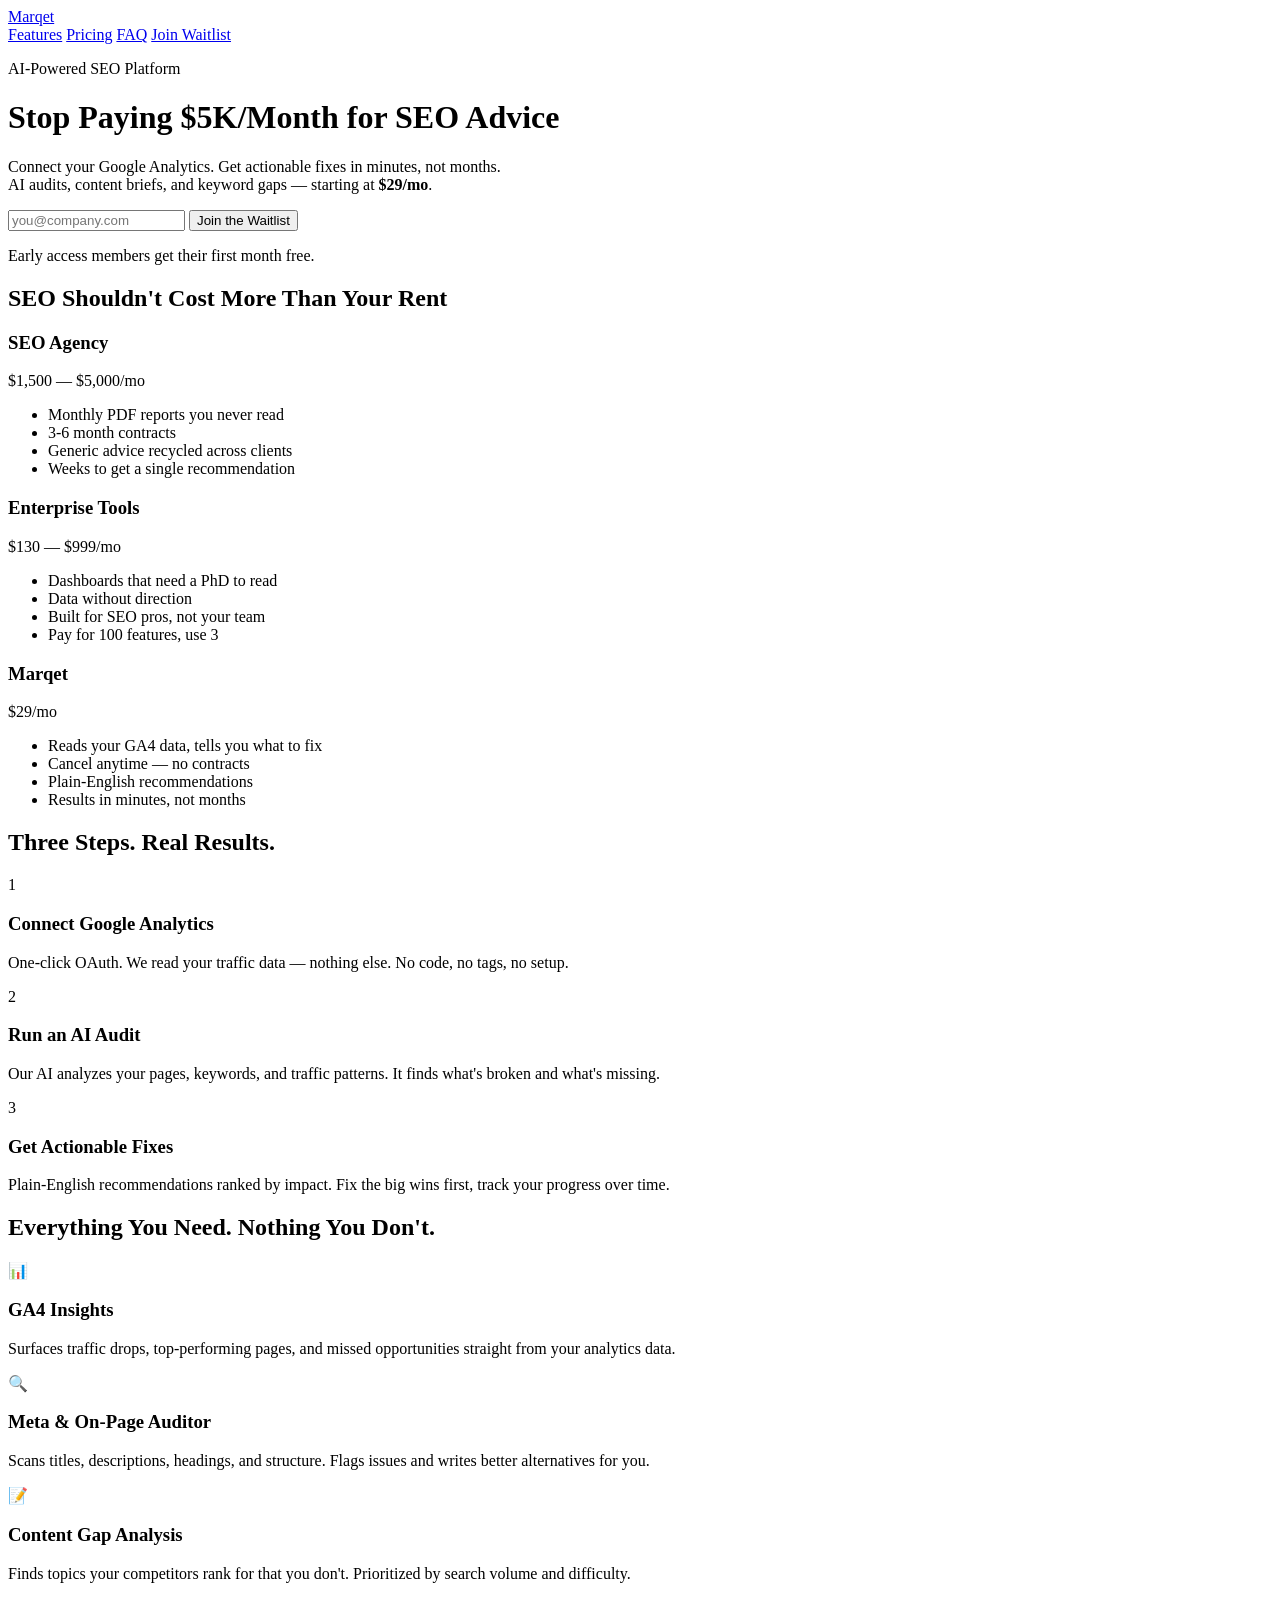
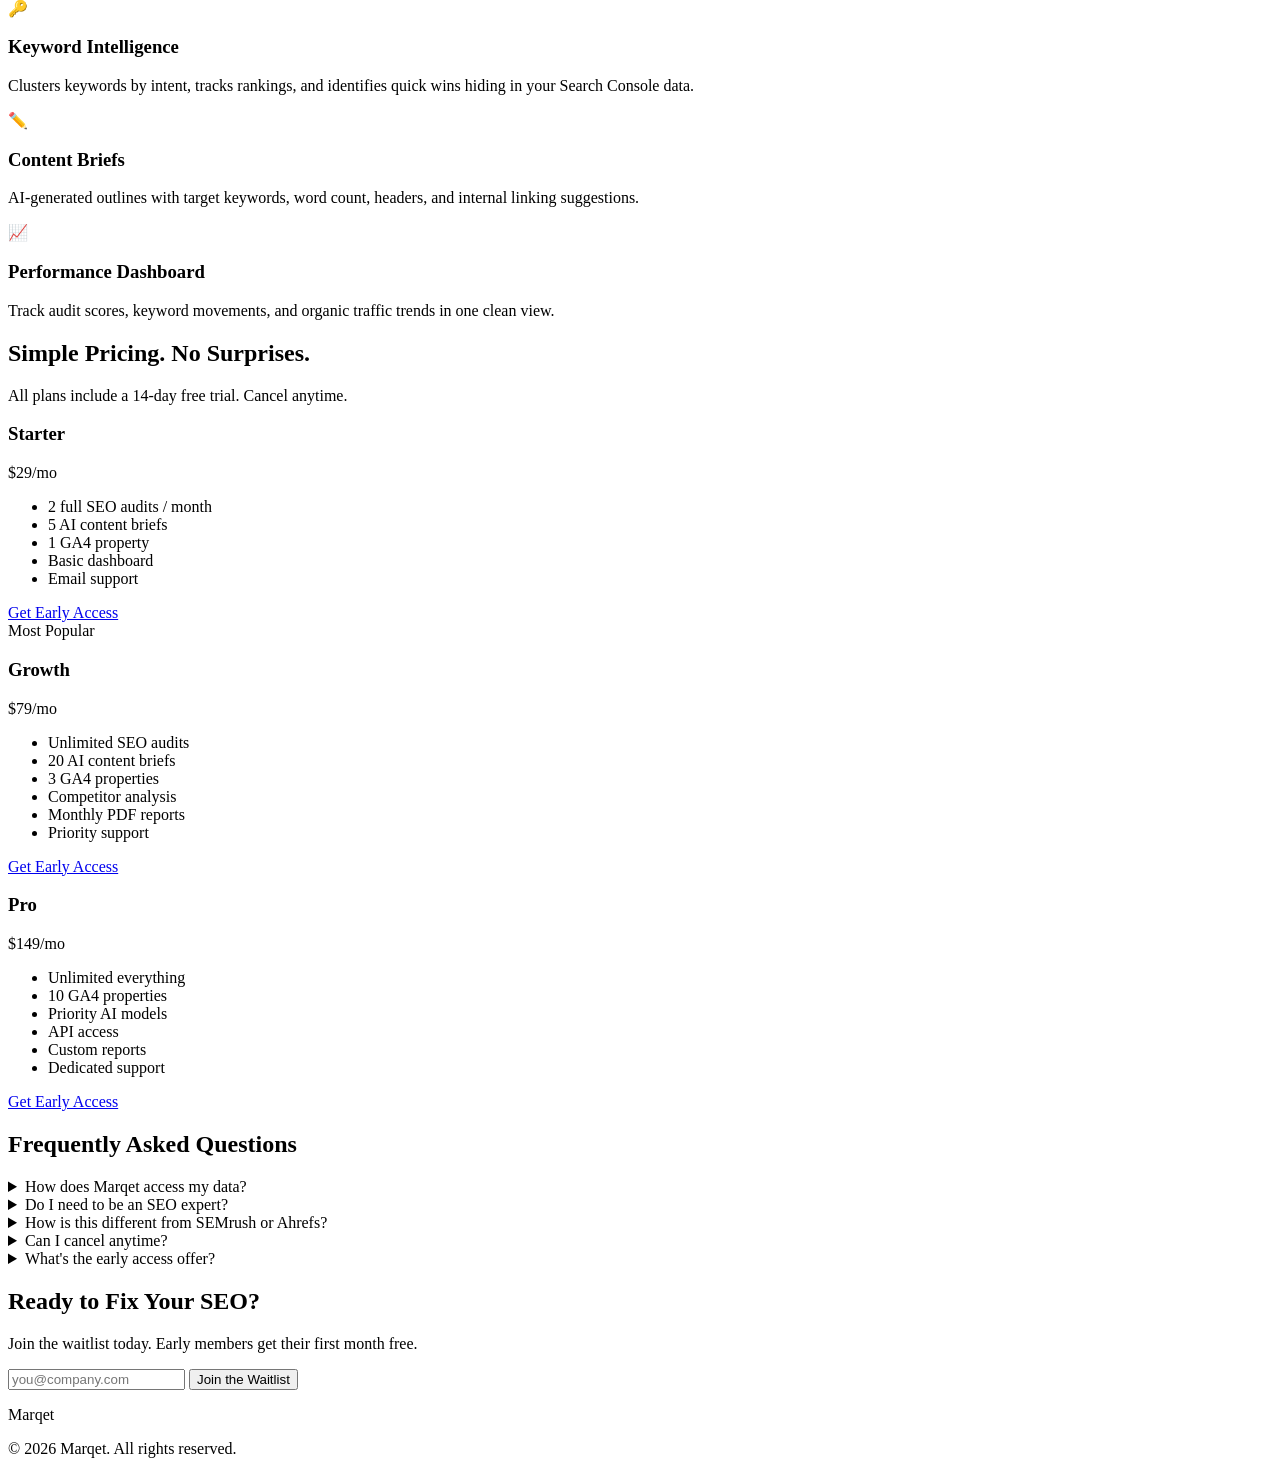
==== seo_saas/static/index.html @ 35b5e9f9 "Phase 1: Marqet landing page with waitlist API" ====
<!DOCTYPE html>
<html lang="en">
<head>
    <meta charset="UTF-8">
    <meta name="viewport" content="width=device-width, initial-scale=1.0">
    <title>Marqet — AI-Powered SEO for Teams That Can't Afford to Guess</title>
    <meta name="description" content="Connect your Google Analytics, get actionable SEO fixes in minutes. AI-powered audits, content briefs, and keyword gaps — starting at $29/mo.">
    <meta property="og:title" content="Marqet — AI-Powered SEO That Actually Fits Your Budget">
    <meta property="og:description" content="Stop paying $5K/month for SEO advice. Marqet connects your GA4 data with AI to deliver audits, content briefs, and keyword strategies starting at $29/mo.">
    <meta property="og:type" content="website">
    <meta property="og:image" content="/static/og.png">
    <meta name="twitter:card" content="summary_large_image">
    <link rel="icon" href="data:image/svg+xml,<svg xmlns='http://www.w3.org/2000/svg' viewBox='0 0 100 100'><text y='.9em' font-size='90'>M</text></svg>">
    <link rel="stylesheet" href="/static/css/landing.css">
    <script type="application/ld+json">
    {
        "@context": "https://schema.org",
        "@type": "SoftwareApplication",
        "name": "Marqet",
        "applicationCategory": "BusinessApplication",
        "operatingSystem": "Web",
        "description": "AI-powered SEO audits, content briefs, and keyword analysis connected to your Google Analytics data.",
        "offers": [
            {"@type": "Offer", "price": "29.00", "priceCurrency": "USD", "name": "Starter"},
            {"@type": "Offer", "price": "79.00", "priceCurrency": "USD", "name": "Growth"},
            {"@type": "Offer", "price": "149.00", "priceCurrency": "USD", "name": "Pro"}
        ]
    }
    </script>
</head>
<body>
    <!-- NAV -->
    <nav class="nav">
        <div class="container nav-inner">
            <a href="/" class="logo">Marqet</a>
            <div class="nav-links">
                <a href="#features">Features</a>
                <a href="#pricing">Pricing</a>
                <a href="#faq">FAQ</a>
                <a href="#waitlist" class="btn btn-sm">Join Waitlist</a>
            </div>
        </div>
    </nav>

    <!-- HERO -->
    <header id="waitlist" class="hero">
        <div class="container">
            <p class="hero-tag">AI-Powered SEO Platform</p>
            <h1>Stop Paying <span class="gradient-text">$5K/Month</span> for SEO Advice</h1>
            <p class="hero-sub">Connect your Google Analytics. Get actionable fixes in minutes, not months.<br>AI audits, content briefs, and keyword gaps — starting at <strong>$29/mo</strong>.</p>
            <form id="waitlist-form" class="waitlist-form" novalidate>
                <div class="form-row">
                    <input type="email" name="email" placeholder="you@company.com" required autocomplete="email">
                    <button type="submit" class="btn">Join the Waitlist</button>
                </div>
                <p class="form-note"><span id="waitlist-count"></span> Early access members get their first month free.</p>
            </form>
        </div>
    </header>

    <!-- PROBLEM -->
    <section class="section" id="problem">
        <div class="container">
            <h2 class="section-title">SEO Shouldn't Cost More Than Your Rent</h2>
            <div class="compare-grid">
                <div class="compare-card compare-bad">
                    <h3>SEO Agency</h3>
                    <p class="compare-price">$1,500 — $5,000/mo</p>
                    <ul>
                        <li>Monthly PDF reports you never read</li>
                        <li>3-6 month contracts</li>
                        <li>Generic advice recycled across clients</li>
                        <li>Weeks to get a single recommendation</li>
                    </ul>
                </div>
                <div class="compare-card compare-bad">
                    <h3>Enterprise Tools</h3>
                    <p class="compare-price">$130 — $999/mo</p>
                    <ul>
                        <li>Dashboards that need a PhD to read</li>
                        <li>Data without direction</li>
                        <li>Built for SEO pros, not your team</li>
                        <li>Pay for 100 features, use 3</li>
                    </ul>
                </div>
                <div class="compare-card compare-good">
                    <h3>Marqet</h3>
                    <p class="compare-price">$29/mo</p>
                    <ul>
                        <li>Reads your GA4 data, tells you what to fix</li>
                        <li>Cancel anytime — no contracts</li>
                        <li>Plain-English recommendations</li>
                        <li>Results in minutes, not months</li>
                    </ul>
                </div>
            </div>
        </div>
    </section>

    <!-- HOW IT WORKS -->
    <section class="section section-alt" id="how">
        <div class="container">
            <h2 class="section-title">Three Steps. Real Results.</h2>
            <div class="steps">
                <div class="step">
                    <div class="step-num">1</div>
                    <h3>Connect Google Analytics</h3>
                    <p>One-click OAuth. We read your traffic data — nothing else. No code, no tags, no setup.</p>
                </div>
                <div class="step">
                    <div class="step-num">2</div>
                    <h3>Run an AI Audit</h3>
                    <p>Our AI analyzes your pages, keywords, and traffic patterns. It finds what's broken and what's missing.</p>
                </div>
                <div class="step">
                    <div class="step-num">3</div>
                    <h3>Get Actionable Fixes</h3>
                    <p>Plain-English recommendations ranked by impact. Fix the big wins first, track your progress over time.</p>
                </div>
            </div>
        </div>
    </section>

    <!-- FEATURES -->
    <section class="section" id="features">
        <div class="container">
            <h2 class="section-title">Everything You Need. Nothing You Don't.</h2>
            <div class="features-grid">
                <div class="feature-card">
                    <div class="feature-icon">&#x1F4CA;</div>
                    <h3>GA4 Insights</h3>
                    <p>Surfaces traffic drops, top-performing pages, and missed opportunities straight from your analytics data.</p>
                </div>
                <div class="feature-card">
                    <div class="feature-icon">&#x1F50D;</div>
                    <h3>Meta & On-Page Auditor</h3>
                    <p>Scans titles, descriptions, headings, and structure. Flags issues and writes better alternatives for you.</p>
                </div>
                <div class="feature-card">
                    <div class="feature-icon">&#x1F4DD;</div>
                    <h3>Content Gap Analysis</h3>
                    <p>Finds topics your competitors rank for that you don't. Prioritized by search volume and difficulty.</p>
                </div>
                <div class="feature-card">
                    <div class="feature-icon">&#x1F511;</div>
                    <h3>Keyword Intelligence</h3>
                    <p>Clusters keywords by intent, tracks rankings, and identifies quick wins hiding in your Search Console data.</p>
                </div>
                <div class="feature-card">
                    <div class="feature-icon">&#x270F;&#xFE0F;</div>
                    <h3>Content Briefs</h3>
                    <p>AI-generated outlines with target keywords, word count, headers, and internal linking suggestions.</p>
                </div>
                <div class="feature-card">
                    <div class="feature-icon">&#x1F4C8;</div>
                    <h3>Performance Dashboard</h3>
                    <p>Track audit scores, keyword movements, and organic traffic trends in one clean view.</p>
                </div>
            </div>
        </div>
    </section>

    <!-- PRICING -->
    <section class="section section-alt" id="pricing">
        <div class="container">
            <h2 class="section-title">Simple Pricing. No Surprises.</h2>
            <p class="section-sub">All plans include a 14-day free trial. Cancel anytime.</p>
            <div class="pricing-grid">
                <div class="price-card">
                    <h3>Starter</h3>
                    <p class="price">$29<span>/mo</span></p>
                    <ul>
                        <li>2 full SEO audits / month</li>
                        <li>5 AI content briefs</li>
                        <li>1 GA4 property</li>
                        <li>Basic dashboard</li>
                        <li>Email support</li>
                    </ul>
                    <a href="#waitlist" class="btn btn-outline">Get Early Access</a>
                </div>
                <div class="price-card price-card-pop">
                    <div class="popular-badge">Most Popular</div>
                    <h3>Growth</h3>
                    <p class="price">$79<span>/mo</span></p>
                    <ul>
                        <li>Unlimited SEO audits</li>
                        <li>20 AI content briefs</li>
                        <li>3 GA4 properties</li>
                        <li>Competitor analysis</li>
                        <li>Monthly PDF reports</li>
                        <li>Priority support</li>
                    </ul>
                    <a href="#waitlist" class="btn">Get Early Access</a>
                </div>
                <div class="price-card">
                    <h3>Pro</h3>
                    <p class="price">$149<span>/mo</span></p>
                    <ul>
                        <li>Unlimited everything</li>
                        <li>10 GA4 properties</li>
                        <li>Priority AI models</li>
                        <li>API access</li>
                        <li>Custom reports</li>
                        <li>Dedicated support</li>
                    </ul>
                    <a href="#waitlist" class="btn btn-outline">Get Early Access</a>
                </div>
            </div>
        </div>
    </section>

    <!-- FAQ -->
    <section class="section" id="faq">
        <div class="container container-narrow">
            <h2 class="section-title">Frequently Asked Questions</h2>
            <div class="faq-list">
                <details class="faq-item">
                    <summary>How does Marqet access my data?</summary>
                    <p>You sign in with Google, which grants us read-only access to your Analytics and Search Console data. We never modify anything. You can revoke access from your Google account at any time.</p>
                </details>
                <details class="faq-item">
                    <summary>Do I need to be an SEO expert?</summary>
                    <p>Not at all. Marqet translates complex SEO data into plain-English recommendations anyone can follow. Each fix includes what to change, why it matters, and the expected impact.</p>
                </details>
                <details class="faq-item">
                    <summary>How is this different from SEMrush or Ahrefs?</summary>
                    <p>Those tools give you raw data and expect you to know what to do with it. Marqet reads your actual traffic data and tells you exactly what to fix, ranked by impact. Think of it as an SEO consultant that never sleeps — at 1/50th the cost.</p>
                </details>
                <details class="faq-item">
                    <summary>Can I cancel anytime?</summary>
                    <p>Yes. Monthly billing, no contracts. Cancel from your dashboard and you keep access through the end of your billing cycle.</p>
                </details>
                <details class="faq-item">
                    <summary>What's the early access offer?</summary>
                    <p>Everyone who joins the waitlist gets their first month completely free when we launch. No credit card required to sign up for the waitlist.</p>
                </details>
            </div>
        </div>
    </section>

    <!-- FINAL CTA -->
    <section class="section section-cta" id="cta">
        <div class="container">
            <h2>Ready to Fix Your SEO?</h2>
            <p>Join the waitlist today. Early members get their first month free.</p>
            <form id="waitlist-form-bottom" class="waitlist-form" novalidate>
                <div class="form-row">
                    <input type="email" name="email" placeholder="you@company.com" required autocomplete="email">
                    <button type="submit" class="btn">Join the Waitlist</button>
                </div>
            </form>
        </div>
    </section>

    <!-- FOOTER -->
    <footer class="footer">
        <div class="container footer-inner">
            <p class="logo">Marqet</p>
            <p>&copy; 2026 Marqet. All rights reserved.</p>
        </div>
    </footer>

    <script src="/static/js/landing.js"></script>
</body>
</html>
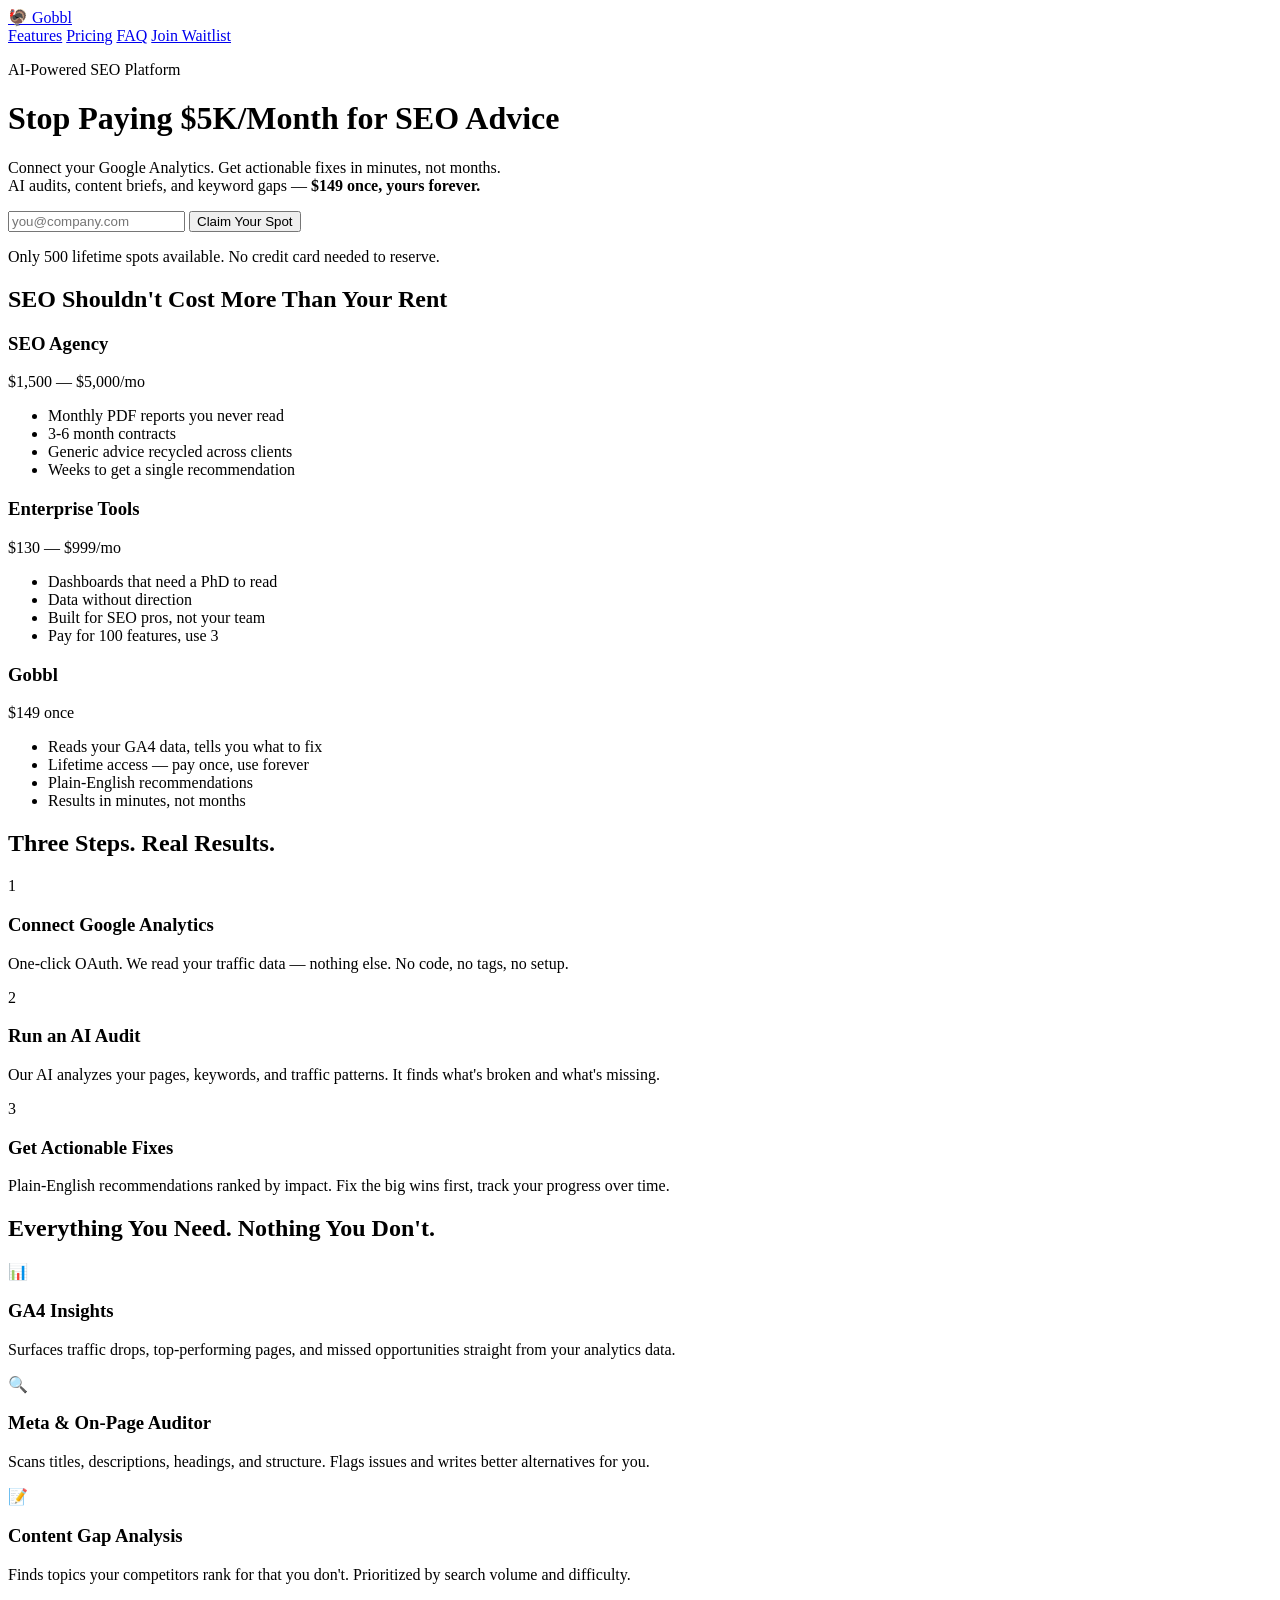
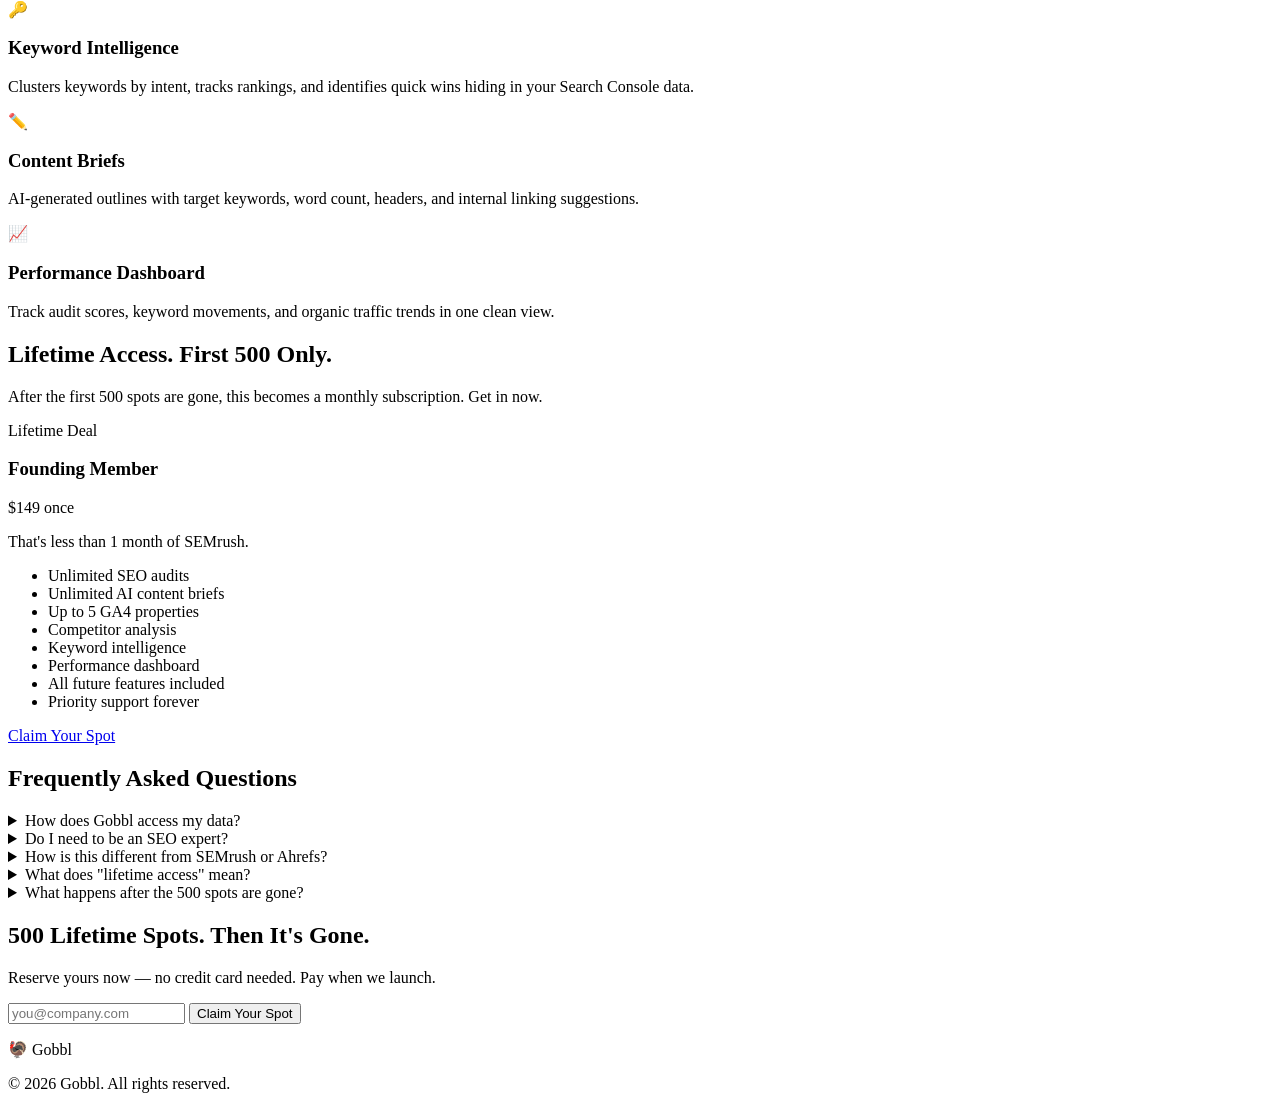
==== commit e1f42e43: "Rebrand to Gobbl with lifetime deal pricing - Rename Marqet → Gobbl across all files - Turkey emoji " ====
--- a/seo_saas/static/index.html
+++ b/seo_saas/static/index.html
@@ -3,27 +3,25 @@
 <head>
     <meta charset="UTF-8">
     <meta name="viewport" content="width=device-width, initial-scale=1.0">
-    <title>Marqet — AI-Powered SEO for Teams That Can't Afford to Guess</title>
-    <meta name="description" content="Connect your Google Analytics, get actionable SEO fixes in minutes. AI-powered audits, content briefs, and keyword gaps — starting at $29/mo.">
-    <meta property="og:title" content="Marqet — AI-Powered SEO That Actually Fits Your Budget">
-    <meta property="og:description" content="Stop paying $5K/month for SEO advice. Marqet connects your GA4 data with AI to deliver audits, content briefs, and keyword strategies starting at $29/mo.">
+    <title>Gobbl — AI-Powered SEO for Teams That Can't Afford to Guess</title>
+    <meta name="description" content="Connect your Google Analytics, get actionable SEO fixes in minutes. AI-powered audits, content briefs, and keyword gaps — lifetime access for the first 500.">
+    <meta property="og:title" content="Gobbl — AI-Powered SEO That Actually Fits Your Budget">
+    <meta property="og:description" content="Stop paying $5K/month for SEO advice. Gobbl connects your GA4 data with AI to deliver audits, content briefs, and keyword strategies. Lifetime access for the first 500 users — $149 once.">
     <meta property="og:type" content="website">
     <meta property="og:image" content="/static/og.png">
     <meta name="twitter:card" content="summary_large_image">
-    <link rel="icon" href="data:image/svg+xml,<svg xmlns='http://www.w3.org/2000/svg' viewBox='0 0 100 100'><text y='.9em' font-size='90'>M</text></svg>">
+    <link rel="icon" href="data:image/svg+xml,<svg xmlns='http://www.w3.org/2000/svg' viewBox='0 0 100 100'><text y='.9em' font-size='90'>&#x1F983;</text></svg>">
     <link rel="stylesheet" href="/static/css/landing.css">
     <script type="application/ld+json">
     {
         "@context": "https://schema.org",
         "@type": "SoftwareApplication",
-        "name": "Marqet",
+        "name": "Gobbl",
         "applicationCategory": "BusinessApplication",
         "operatingSystem": "Web",
         "description": "AI-powered SEO audits, content briefs, and keyword analysis connected to your Google Analytics data.",
         "offers": [
-            {"@type": "Offer", "price": "29.00", "priceCurrency": "USD", "name": "Starter"},
-            {"@type": "Offer", "price": "79.00", "priceCurrency": "USD", "name": "Growth"},
-            {"@type": "Offer", "price": "149.00", "priceCurrency": "USD", "name": "Pro"}
+            {"@type": "Offer", "price": "149.00", "priceCurrency": "USD", "name": "Lifetime — First 500"}
         ]
     }
     </script>
@@ -32,7 +30,7 @@
     <!-- NAV -->
     <nav class="nav">
         <div class="container nav-inner">
-            <a href="/" class="logo">Marqet</a>
+            <a href="/" class="logo">&#x1F983; Gobbl</a>
             <div class="nav-links">
                 <a href="#features">Features</a>
                 <a href="#pricing">Pricing</a>
@@ -47,13 +45,13 @@
         <div class="container">
             <p class="hero-tag">AI-Powered SEO Platform</p>
             <h1>Stop Paying <span class="gradient-text">$5K/Month</span> for SEO Advice</h1>
-            <p class="hero-sub">Connect your Google Analytics. Get actionable fixes in minutes, not months.<br>AI audits, content briefs, and keyword gaps — starting at <strong>$29/mo</strong>.</p>
+            <p class="hero-sub">Connect your Google Analytics. Get actionable fixes in minutes, not months.<br>AI audits, content briefs, and keyword gaps — <strong>$149 once, yours forever.</strong></p>
             <form id="waitlist-form" class="waitlist-form" novalidate>
                 <div class="form-row">
                     <input type="email" name="email" placeholder="you@company.com" required autocomplete="email">
-                    <button type="submit" class="btn">Join the Waitlist</button>
-                </div>
-                <p class="form-note"><span id="waitlist-count"></span> Early access members get their first month free.</p>
+                    <button type="submit" class="btn">Claim Your Spot</button>
+                </div>
+                <p class="form-note"><span id="waitlist-count"></span> Only 500 lifetime spots available. No credit card needed to reserve.</p>
             </form>
         </div>
     </header>
@@ -84,11 +82,11 @@
                     </ul>
                 </div>
                 <div class="compare-card compare-good">
-                    <h3>Marqet</h3>
-                    <p class="compare-price">$29/mo</p>
+                    <h3>Gobbl</h3>
+                    <p class="compare-price">$149 once</p>
                     <ul>
                         <li>Reads your GA4 data, tells you what to fix</li>
-                        <li>Cancel anytime — no contracts</li>
+                        <li>Lifetime access — pay once, use forever</li>
                         <li>Plain-English recommendations</li>
                         <li>Results in minutes, not months</li>
                     </ul>
@@ -163,47 +161,26 @@
     <!-- PRICING -->
     <section class="section section-alt" id="pricing">
         <div class="container">
-            <h2 class="section-title">Simple Pricing. No Surprises.</h2>
-            <p class="section-sub">All plans include a 14-day free trial. Cancel anytime.</p>
-            <div class="pricing-grid">
-                <div class="price-card">
-                    <h3>Starter</h3>
-                    <p class="price">$29<span>/mo</span></p>
-                    <ul>
-                        <li>2 full SEO audits / month</li>
-                        <li>5 AI content briefs</li>
-                        <li>1 GA4 property</li>
-                        <li>Basic dashboard</li>
-                        <li>Email support</li>
-                    </ul>
-                    <a href="#waitlist" class="btn btn-outline">Get Early Access</a>
-                </div>
+            <h2 class="section-title">Lifetime Access. First 500 Only.</h2>
+            <p class="section-sub">After the first 500 spots are gone, this becomes a monthly subscription. Get in now.</p>
+            <div class="pricing-grid pricing-single">
                 <div class="price-card price-card-pop">
-                    <div class="popular-badge">Most Popular</div>
-                    <h3>Growth</h3>
-                    <p class="price">$79<span>/mo</span></p>
+                    <div class="popular-badge">Lifetime Deal</div>
+                    <h3>Founding Member</h3>
+                    <p class="price">$149<span> once</span></p>
+                    <p class="price-compare">That's less than 1 month of SEMrush.</p>
                     <ul>
                         <li>Unlimited SEO audits</li>
-                        <li>20 AI content briefs</li>
-                        <li>3 GA4 properties</li>
+                        <li>Unlimited AI content briefs</li>
+                        <li>Up to 5 GA4 properties</li>
                         <li>Competitor analysis</li>
-                        <li>Monthly PDF reports</li>
-                        <li>Priority support</li>
-                    </ul>
-                    <a href="#waitlist" class="btn">Get Early Access</a>
-                </div>
-                <div class="price-card">
-                    <h3>Pro</h3>
-                    <p class="price">$149<span>/mo</span></p>
-                    <ul>
-                        <li>Unlimited everything</li>
-                        <li>10 GA4 properties</li>
-                        <li>Priority AI models</li>
-                        <li>API access</li>
-                        <li>Custom reports</li>
-                        <li>Dedicated support</li>
-                    </ul>
-                    <a href="#waitlist" class="btn btn-outline">Get Early Access</a>
+                        <li>Keyword intelligence</li>
+                        <li>Performance dashboard</li>
+                        <li>All future features included</li>
+                        <li>Priority support forever</li>
+                    </ul>
+                    <a href="#waitlist" class="btn btn-lg">Claim Your Spot</a>
+                    <p class="spots-note"><span id="spots-remaining"></span></p>
                 </div>
             </div>
         </div>
@@ -215,24 +192,24 @@
             <h2 class="section-title">Frequently Asked Questions</h2>
             <div class="faq-list">
                 <details class="faq-item">
-                    <summary>How does Marqet access my data?</summary>
+                    <summary>How does Gobbl access my data?</summary>
                     <p>You sign in with Google, which grants us read-only access to your Analytics and Search Console data. We never modify anything. You can revoke access from your Google account at any time.</p>
                 </details>
                 <details class="faq-item">
                     <summary>Do I need to be an SEO expert?</summary>
-                    <p>Not at all. Marqet translates complex SEO data into plain-English recommendations anyone can follow. Each fix includes what to change, why it matters, and the expected impact.</p>
+                    <p>Not at all. Gobbl translates complex SEO data into plain-English recommendations anyone can follow. Each fix includes what to change, why it matters, and the expected impact.</p>
                 </details>
                 <details class="faq-item">
                     <summary>How is this different from SEMrush or Ahrefs?</summary>
-                    <p>Those tools give you raw data and expect you to know what to do with it. Marqet reads your actual traffic data and tells you exactly what to fix, ranked by impact. Think of it as an SEO consultant that never sleeps — at 1/50th the cost.</p>
-                </details>
-                <details class="faq-item">
-                    <summary>Can I cancel anytime?</summary>
-                    <p>Yes. Monthly billing, no contracts. Cancel from your dashboard and you keep access through the end of your billing cycle.</p>
-                </details>
-                <details class="faq-item">
-                    <summary>What's the early access offer?</summary>
-                    <p>Everyone who joins the waitlist gets their first month completely free when we launch. No credit card required to sign up for the waitlist.</p>
+                    <p>Those tools give you raw data and expect you to know what to do with it. Gobbl reads your actual traffic data and tells you exactly what to fix, ranked by impact. Think of it as an SEO consultant that never sleeps — at 1/50th the cost.</p>
+                </details>
+                <details class="faq-item">
+                    <summary>What does "lifetime access" mean?</summary>
+                    <p>Pay $149 once and use Gobbl forever — including every feature we add in the future. No monthly fees, no renewals. The first 500 users lock in this deal before we switch to monthly pricing.</p>
+                </details>
+                <details class="faq-item">
+                    <summary>What happens after the 500 spots are gone?</summary>
+                    <p>Gobbl becomes a monthly subscription (pricing TBD). Lifetime members keep their deal forever — it never converts to a subscription.</p>
                 </details>
             </div>
         </div>
@@ -241,12 +218,12 @@
     <!-- FINAL CTA -->
     <section class="section section-cta" id="cta">
         <div class="container">
-            <h2>Ready to Fix Your SEO?</h2>
-            <p>Join the waitlist today. Early members get their first month free.</p>
+            <h2>500 Lifetime Spots. Then It's Gone.</h2>
+            <p>Reserve yours now — no credit card needed. Pay when we launch.</p>
             <form id="waitlist-form-bottom" class="waitlist-form" novalidate>
                 <div class="form-row">
                     <input type="email" name="email" placeholder="you@company.com" required autocomplete="email">
-                    <button type="submit" class="btn">Join the Waitlist</button>
+                    <button type="submit" class="btn">Claim Your Spot</button>
                 </div>
             </form>
         </div>
@@ -255,8 +232,8 @@
     <!-- FOOTER -->
     <footer class="footer">
         <div class="container footer-inner">
-            <p class="logo">Marqet</p>
-            <p>&copy; 2026 Marqet. All rights reserved.</p>
+            <p class="logo">&#x1F983; Gobbl</p>
+            <p>&copy; 2026 Gobbl. All rights reserved.</p>
         </div>
     </footer>
 
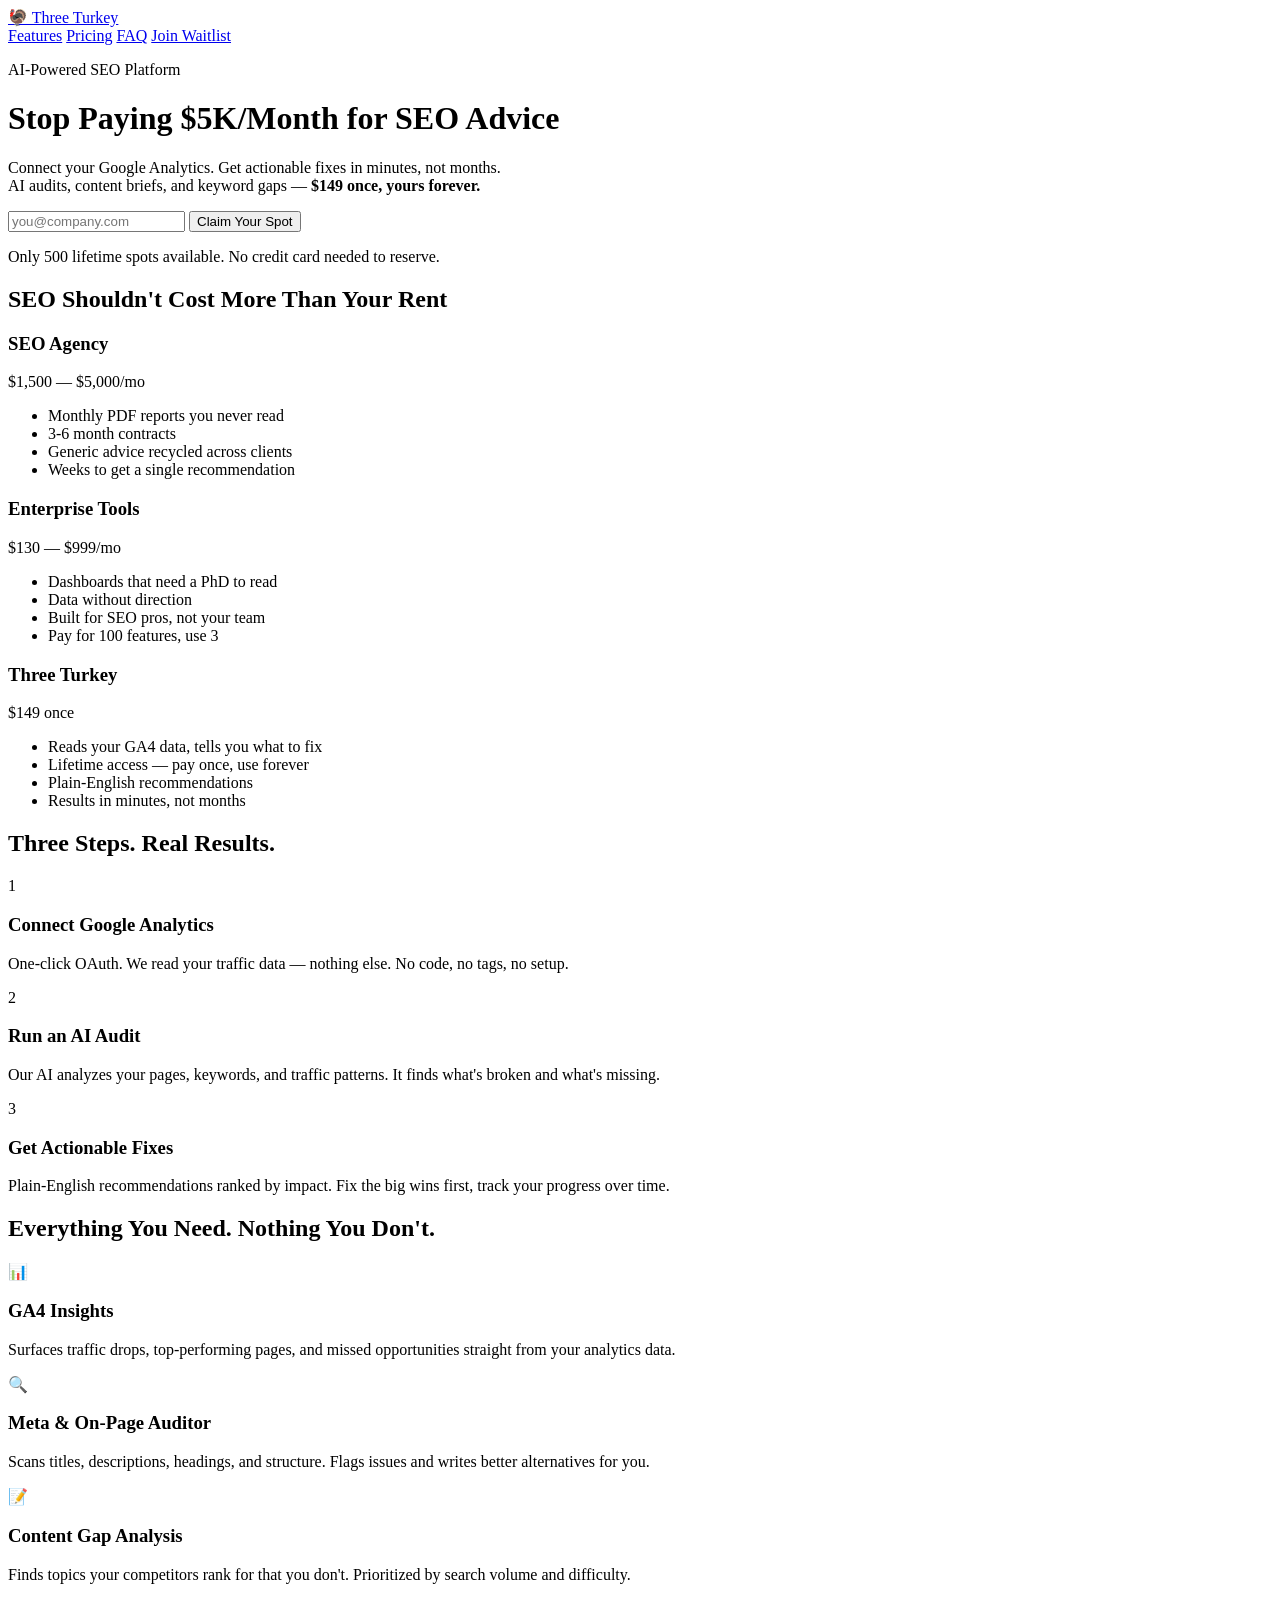
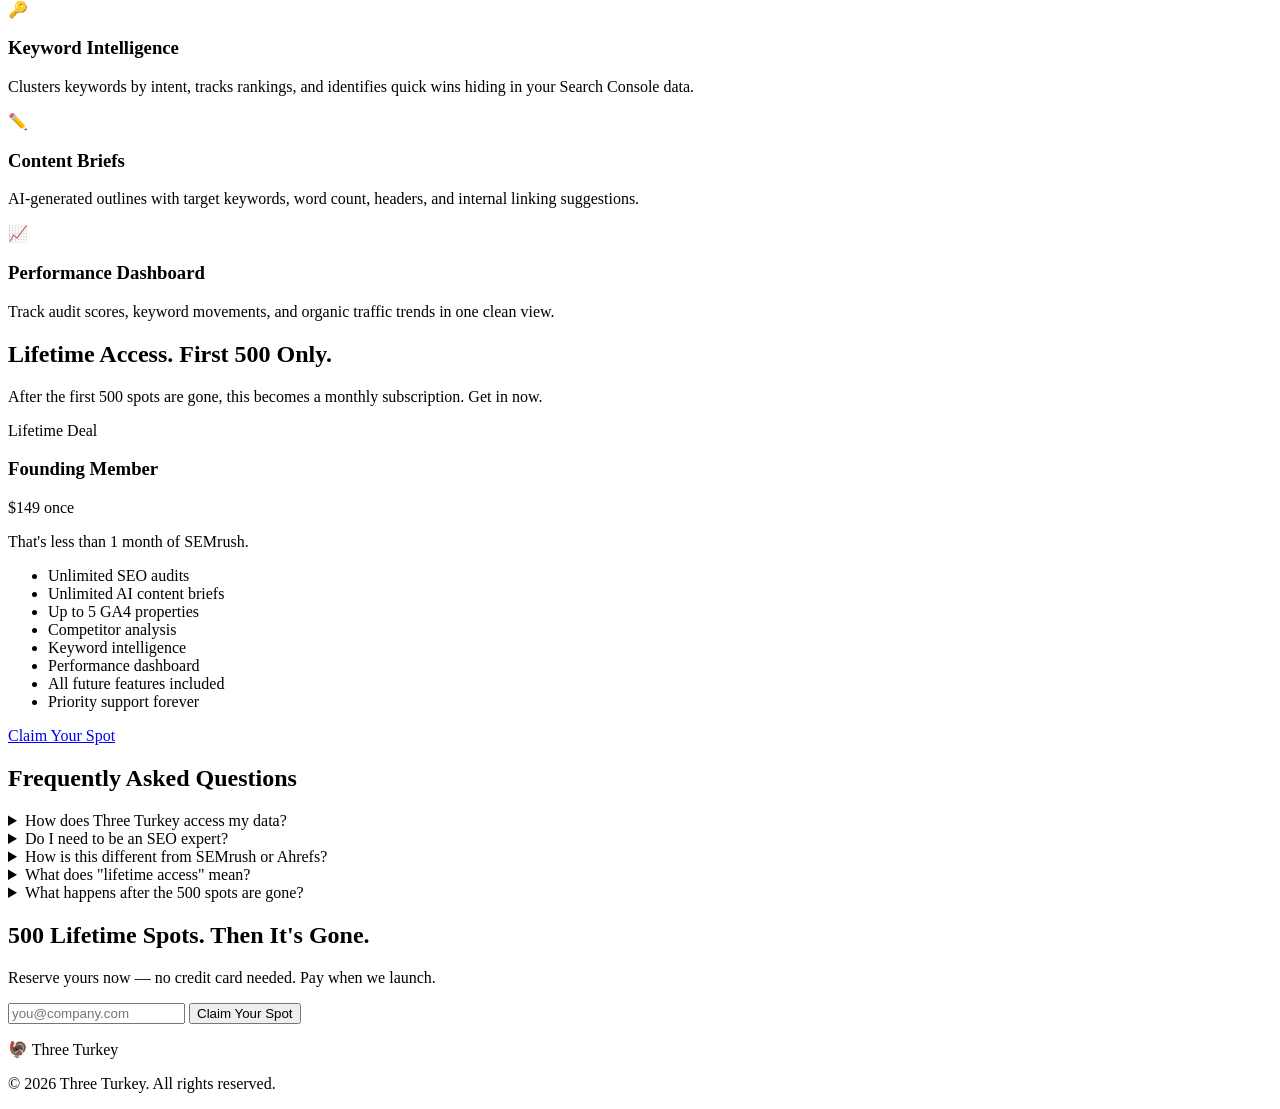
==== commit d1c976ac: "Rebrand to Three Turkey, add SQLite waitlist, admin panel, and SEO fixes - Rename Gobbl → Three Turk" ====
--- a/seo_saas/static/index.html
+++ b/seo_saas/static/index.html
@@ -3,20 +3,26 @@
 <head>
     <meta charset="UTF-8">
     <meta name="viewport" content="width=device-width, initial-scale=1.0">
-    <title>Gobbl — AI-Powered SEO for Teams That Can't Afford to Guess</title>
+    <title>Three Turkey — AI-Powered SEO for Teams That Can't Afford to Guess</title>
     <meta name="description" content="Connect your Google Analytics, get actionable SEO fixes in minutes. AI-powered audits, content briefs, and keyword gaps — lifetime access for the first 500.">
-    <meta property="og:title" content="Gobbl — AI-Powered SEO That Actually Fits Your Budget">
-    <meta property="og:description" content="Stop paying $5K/month for SEO advice. Gobbl connects your GA4 data with AI to deliver audits, content briefs, and keyword strategies. Lifetime access for the first 500 users — $149 once.">
+    <meta property="og:title" content="Three Turkey — AI-Powered SEO That Actually Fits Your Budget">
+    <meta property="og:description" content="Stop paying $5K/month for SEO advice. Three Turkey connects your GA4 data with AI to deliver audits, content briefs, and keyword strategies. Lifetime access for the first 500 users — $149 once.">
     <meta property="og:type" content="website">
+    <meta property="og:url" content="https://threeturkey.com">
     <meta property="og:image" content="/static/og.png">
     <meta name="twitter:card" content="summary_large_image">
+    <meta name="twitter:title" content="Three Turkey — AI-Powered SEO That Actually Fits Your Budget">
+    <meta name="twitter:description" content="Connect your Google Analytics, get actionable SEO fixes in minutes. Lifetime access for the first 500 — $149 once.">
+    <meta name="twitter:image" content="https://threeturkey.com/static/og.png">
+    <meta name="robots" content="index, follow">
+    <link rel="canonical" href="https://threeturkey.com">
     <link rel="icon" href="data:image/svg+xml,<svg xmlns='http://www.w3.org/2000/svg' viewBox='0 0 100 100'><text y='.9em' font-size='90'>&#x1F983;</text></svg>">
     <link rel="stylesheet" href="/static/css/landing.css">
     <script type="application/ld+json">
     {
         "@context": "https://schema.org",
         "@type": "SoftwareApplication",
-        "name": "Gobbl",
+        "name": "Three Turkey",
         "applicationCategory": "BusinessApplication",
         "operatingSystem": "Web",
         "description": "AI-powered SEO audits, content briefs, and keyword analysis connected to your Google Analytics data.",
@@ -30,7 +36,7 @@
     <!-- NAV -->
     <nav class="nav">
         <div class="container nav-inner">
-            <a href="/" class="logo">&#x1F983; Gobbl</a>
+            <a href="/" class="logo">&#x1F983; Three Turkey</a>
             <div class="nav-links">
                 <a href="#features">Features</a>
                 <a href="#pricing">Pricing</a>
@@ -82,7 +88,7 @@
                     </ul>
                 </div>
                 <div class="compare-card compare-good">
-                    <h3>Gobbl</h3>
+                    <h3>Three Turkey</h3>
                     <p class="compare-price">$149 once</p>
                     <ul>
                         <li>Reads your GA4 data, tells you what to fix</li>
@@ -192,24 +198,24 @@
             <h2 class="section-title">Frequently Asked Questions</h2>
             <div class="faq-list">
                 <details class="faq-item">
-                    <summary>How does Gobbl access my data?</summary>
+                    <summary>How does Three Turkey access my data?</summary>
                     <p>You sign in with Google, which grants us read-only access to your Analytics and Search Console data. We never modify anything. You can revoke access from your Google account at any time.</p>
                 </details>
                 <details class="faq-item">
                     <summary>Do I need to be an SEO expert?</summary>
-                    <p>Not at all. Gobbl translates complex SEO data into plain-English recommendations anyone can follow. Each fix includes what to change, why it matters, and the expected impact.</p>
+                    <p>Not at all. Three Turkey translates complex SEO data into plain-English recommendations anyone can follow. Each fix includes what to change, why it matters, and the expected impact.</p>
                 </details>
                 <details class="faq-item">
                     <summary>How is this different from SEMrush or Ahrefs?</summary>
-                    <p>Those tools give you raw data and expect you to know what to do with it. Gobbl reads your actual traffic data and tells you exactly what to fix, ranked by impact. Think of it as an SEO consultant that never sleeps — at 1/50th the cost.</p>
+                    <p>Those tools give you raw data and expect you to know what to do with it. Three Turkey reads your actual traffic data and tells you exactly what to fix, ranked by impact. Think of it as an SEO consultant that never sleeps — at 1/50th the cost.</p>
                 </details>
                 <details class="faq-item">
                     <summary>What does "lifetime access" mean?</summary>
-                    <p>Pay $149 once and use Gobbl forever — including every feature we add in the future. No monthly fees, no renewals. The first 500 users lock in this deal before we switch to monthly pricing.</p>
+                    <p>Pay $149 once and use Three Turkey forever — including every feature we add in the future. No monthly fees, no renewals. The first 500 users lock in this deal before we switch to monthly pricing.</p>
                 </details>
                 <details class="faq-item">
                     <summary>What happens after the 500 spots are gone?</summary>
-                    <p>Gobbl becomes a monthly subscription (pricing TBD). Lifetime members keep their deal forever — it never converts to a subscription.</p>
+                    <p>Three Turkey becomes a monthly subscription (pricing TBD). Lifetime members keep their deal forever — it never converts to a subscription.</p>
                 </details>
             </div>
         </div>
@@ -232,8 +238,8 @@
     <!-- FOOTER -->
     <footer class="footer">
         <div class="container footer-inner">
-            <p class="logo">&#x1F983; Gobbl</p>
-            <p>&copy; 2026 Gobbl. All rights reserved.</p>
+            <p class="logo">&#x1F983; Three Turkey</p>
+            <p>&copy; 2026 Three Turkey. All rights reserved.</p>
         </div>
     </footer>
 
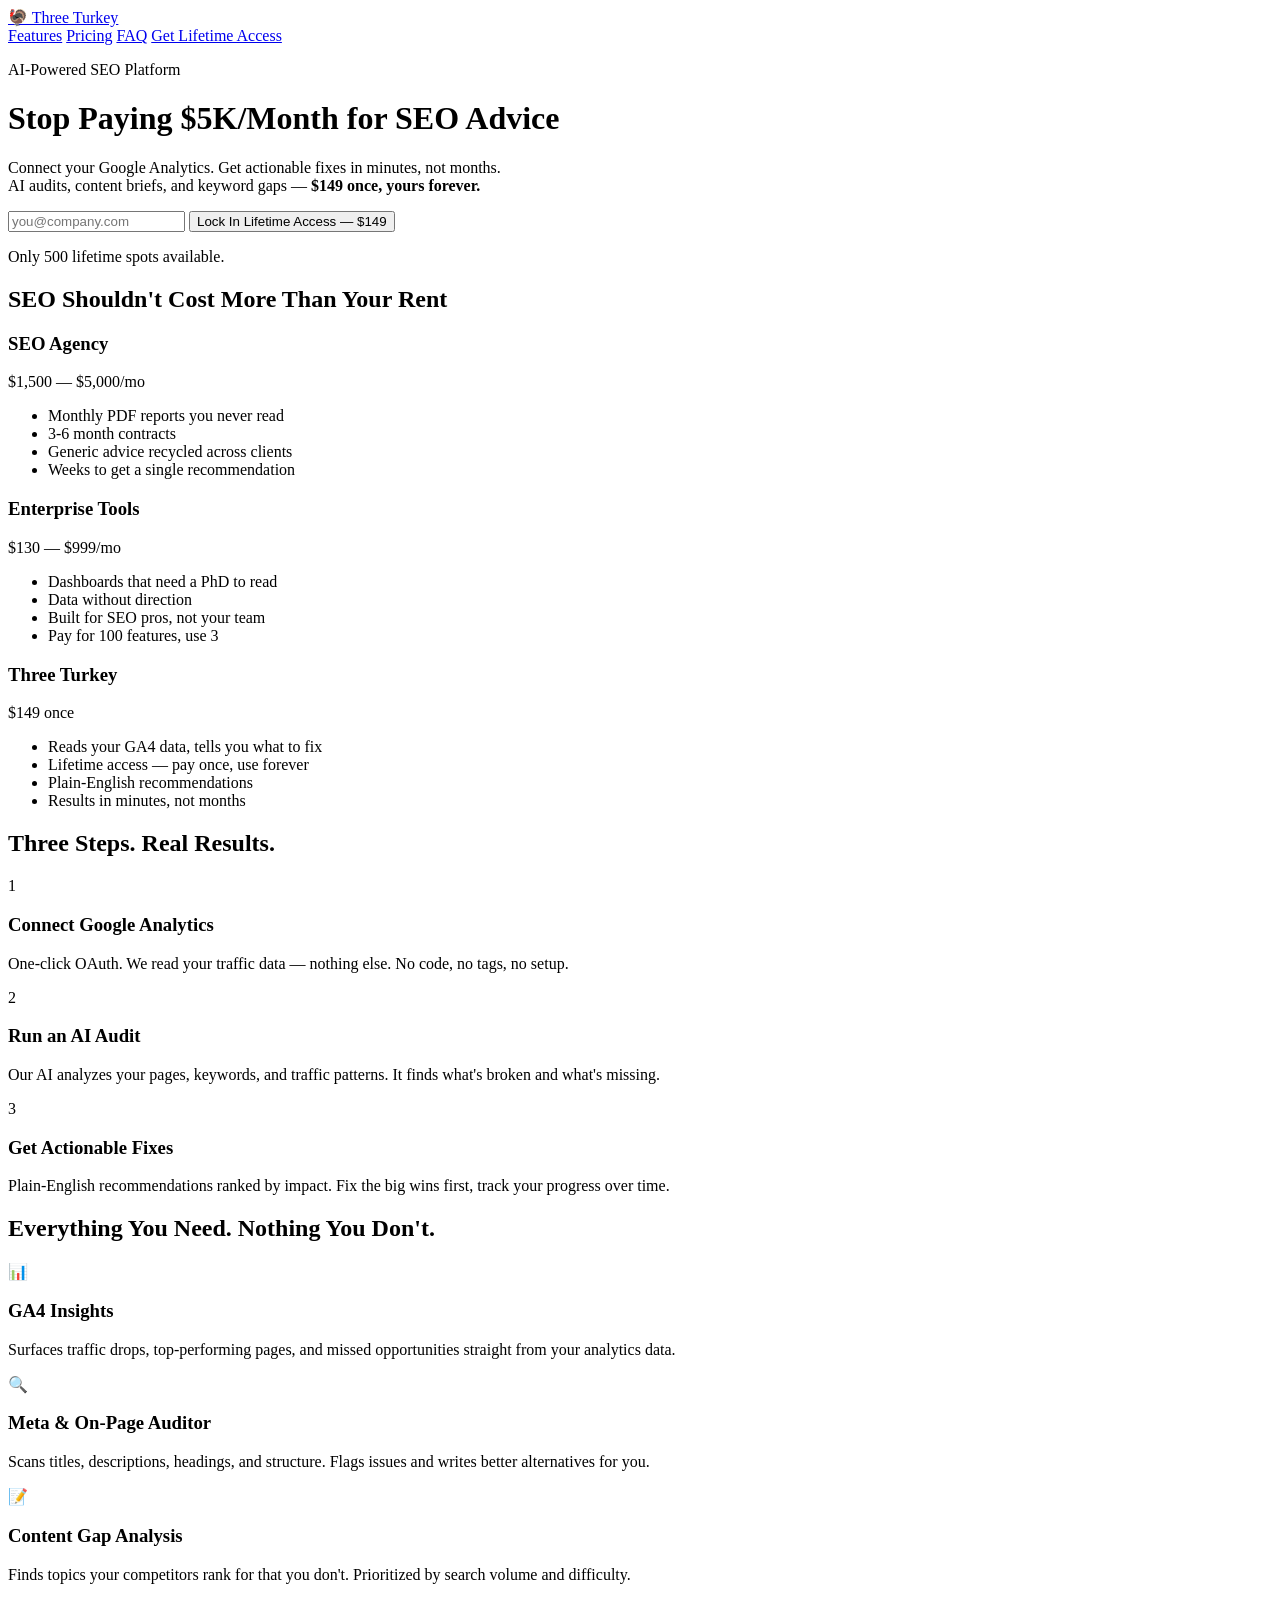
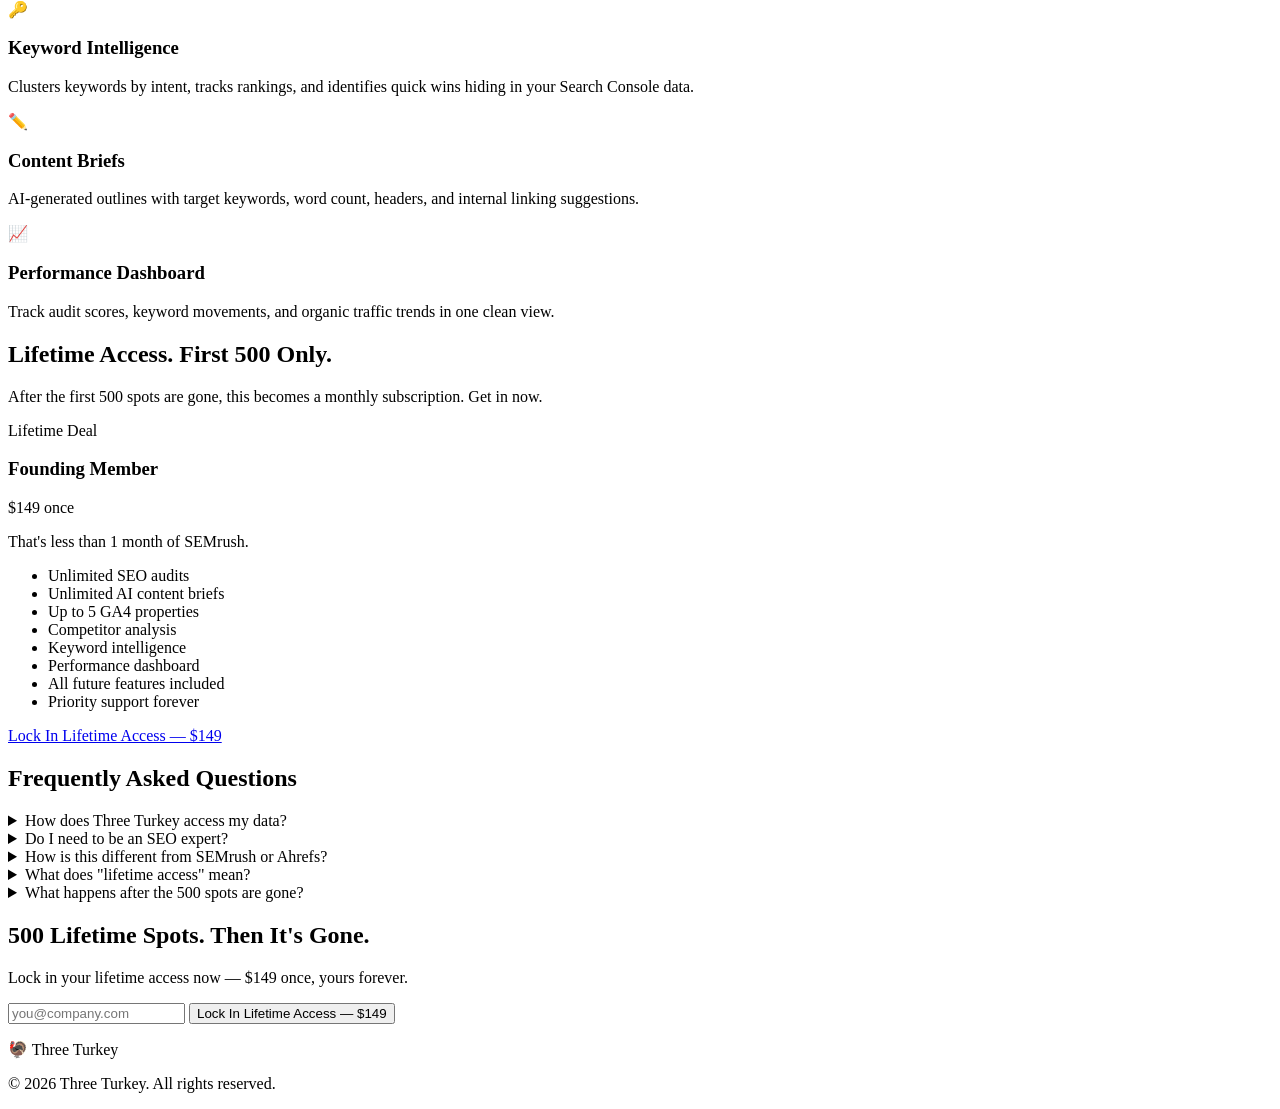
==== commit 6616207b: "Add Stripe Checkout payment portal for $149 lifetime deal Replaces waitlist-only flow with Stripe Ch" ====
--- a/seo_saas/static/index.html
+++ b/seo_saas/static/index.html
@@ -41,23 +41,23 @@
                 <a href="#features">Features</a>
                 <a href="#pricing">Pricing</a>
                 <a href="#faq">FAQ</a>
-                <a href="#waitlist" class="btn btn-sm">Join Waitlist</a>
+                <a href="#checkout" class="btn btn-sm">Get Lifetime Access</a>
             </div>
         </div>
     </nav>
 
     <!-- HERO -->
-    <header id="waitlist" class="hero">
+    <header id="checkout" class="hero">
         <div class="container">
             <p class="hero-tag">AI-Powered SEO Platform</p>
             <h1>Stop Paying <span class="gradient-text">$5K/Month</span> for SEO Advice</h1>
             <p class="hero-sub">Connect your Google Analytics. Get actionable fixes in minutes, not months.<br>AI audits, content briefs, and keyword gaps — <strong>$149 once, yours forever.</strong></p>
-            <form id="waitlist-form" class="waitlist-form" novalidate>
+            <form id="checkout-form" class="waitlist-form" novalidate>
                 <div class="form-row">
                     <input type="email" name="email" placeholder="you@company.com" required autocomplete="email">
-                    <button type="submit" class="btn">Claim Your Spot</button>
-                </div>
-                <p class="form-note"><span id="waitlist-count"></span> Only 500 lifetime spots available. No credit card needed to reserve.</p>
+                    <button type="submit" class="btn">Lock In Lifetime Access — $149</button>
+                </div>
+                <p class="form-note"><span id="spots-paid"></span> Only 500 lifetime spots available.</p>
             </form>
         </div>
     </header>
@@ -185,7 +185,7 @@
                         <li>All future features included</li>
                         <li>Priority support forever</li>
                     </ul>
-                    <a href="#waitlist" class="btn btn-lg">Claim Your Spot</a>
+                    <a href="#checkout" class="btn btn-lg">Lock In Lifetime Access — $149</a>
                     <p class="spots-note"><span id="spots-remaining"></span></p>
                 </div>
             </div>
@@ -225,11 +225,11 @@
     <section class="section section-cta" id="cta">
         <div class="container">
             <h2>500 Lifetime Spots. Then It's Gone.</h2>
-            <p>Reserve yours now — no credit card needed. Pay when we launch.</p>
-            <form id="waitlist-form-bottom" class="waitlist-form" novalidate>
+            <p>Lock in your lifetime access now — $149 once, yours forever.</p>
+            <form id="checkout-form-bottom" class="checkout-form" novalidate>
                 <div class="form-row">
                     <input type="email" name="email" placeholder="you@company.com" required autocomplete="email">
-                    <button type="submit" class="btn">Claim Your Spot</button>
+                    <button type="submit" class="btn">Lock In Lifetime Access — $149</button>
                 </div>
             </form>
         </div>
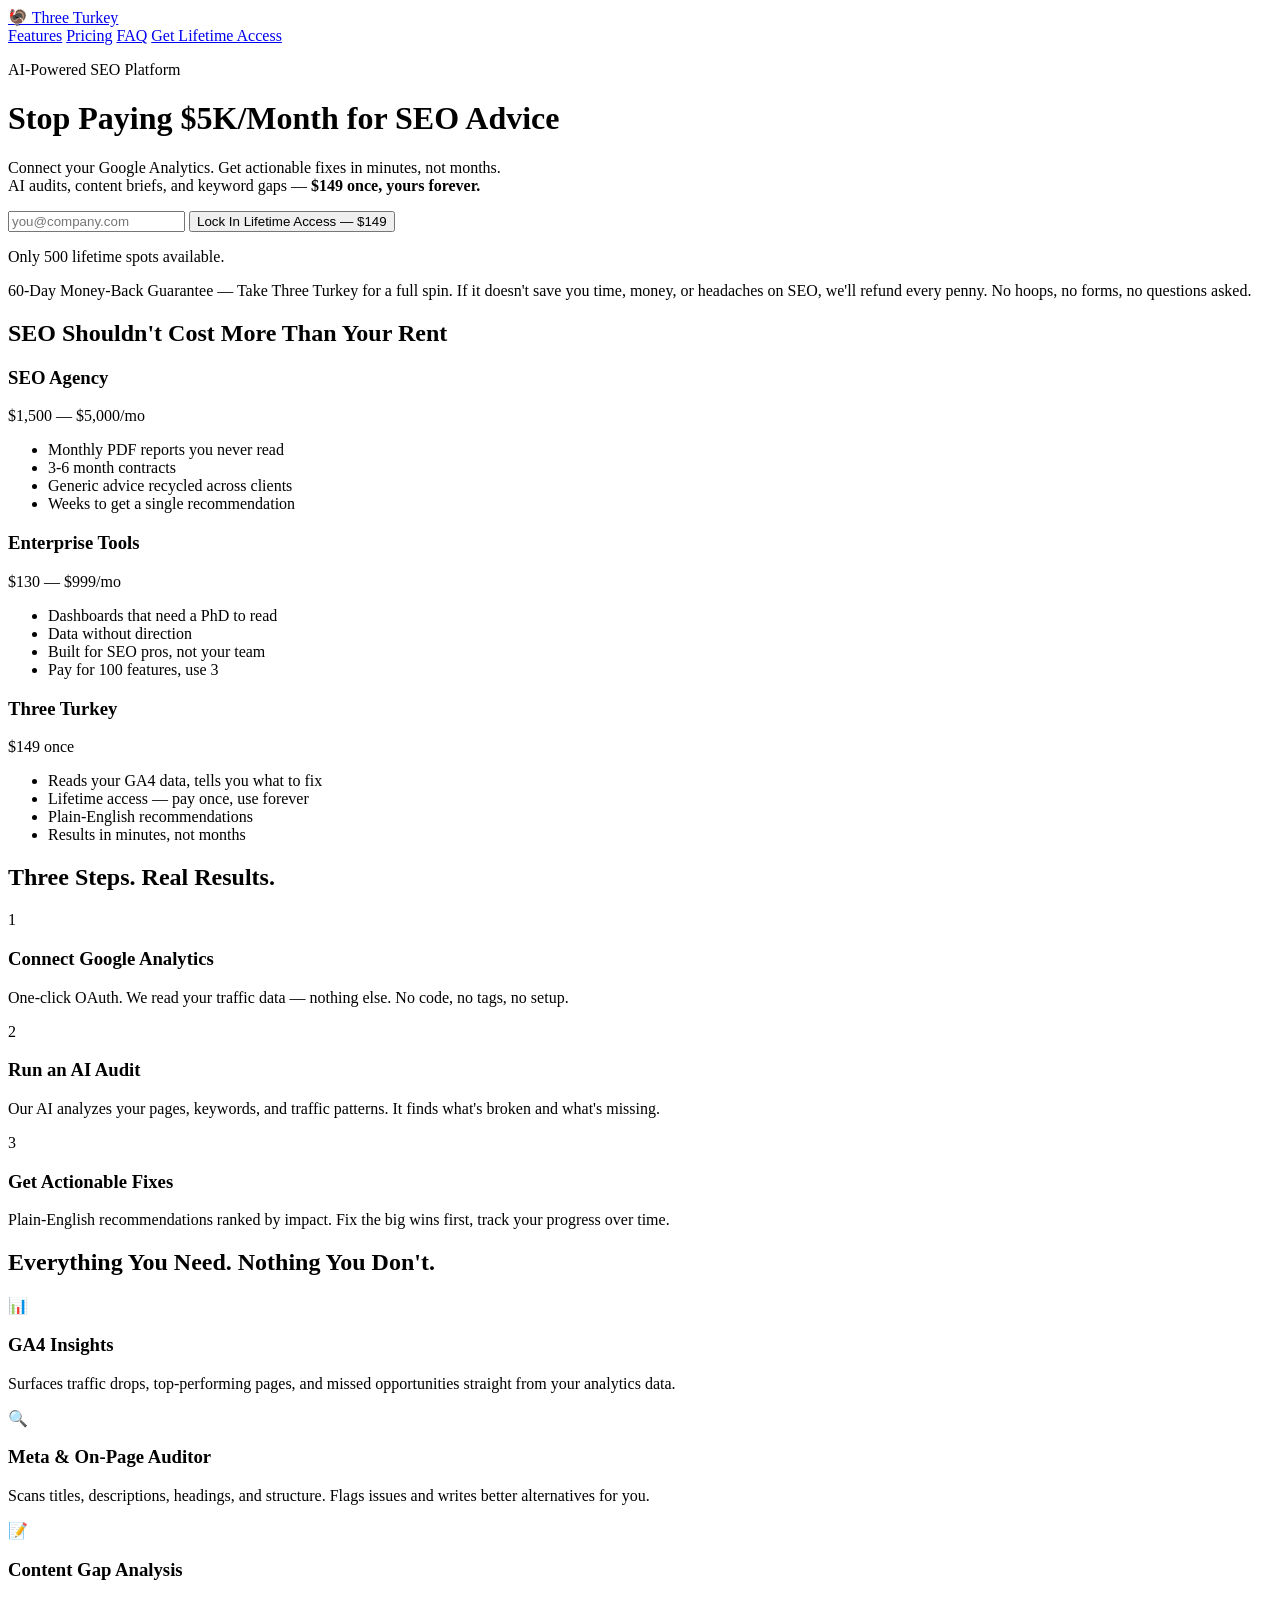
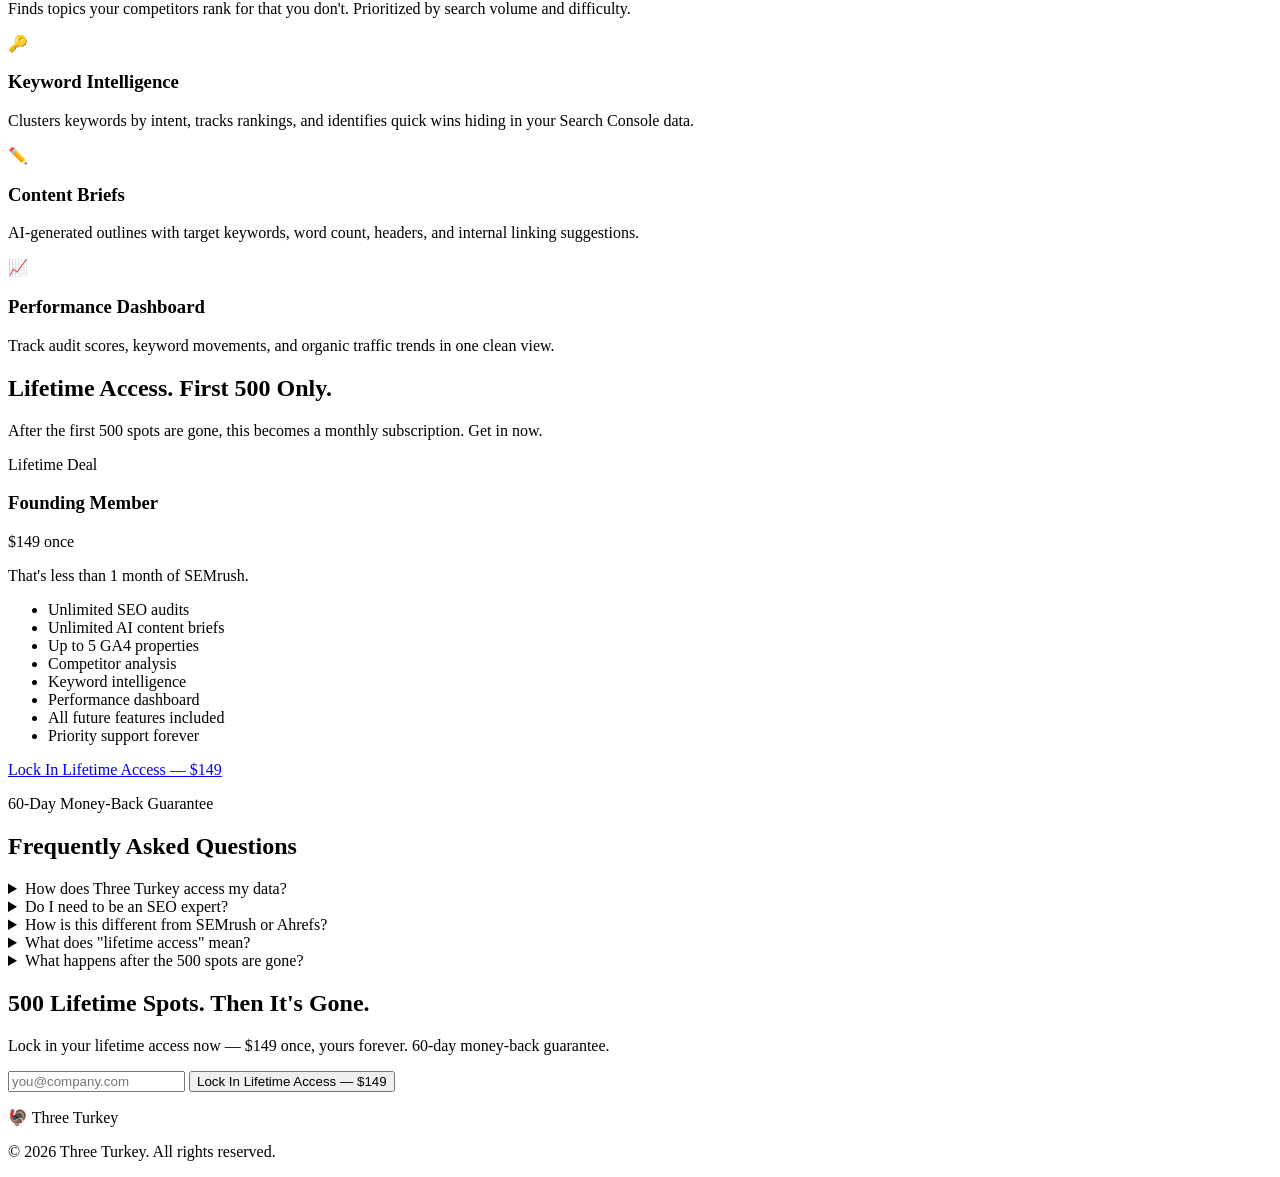
==== commit 86ad8eb8: "Add 60-day money-back guarantee to hero, pricing card, and bottom CTA Co-Authored-By: Claude Opus 4." ====
--- a/seo_saas/static/index.html
+++ b/seo_saas/static/index.html
@@ -17,7 +17,7 @@
     <meta name="robots" content="index, follow">
     <link rel="canonical" href="https://threeturkey.com">
     <link rel="icon" href="data:image/svg+xml,<svg xmlns='http://www.w3.org/2000/svg' viewBox='0 0 100 100'><text y='.9em' font-size='90'>&#x1F983;</text></svg>">
-    <link rel="stylesheet" href="/static/css/landing.css">
+    <link rel="stylesheet" href="/static/css/landing.css?v=3">
     <script type="application/ld+json">
     {
         "@context": "https://schema.org",
@@ -59,6 +59,9 @@
                 </div>
                 <p class="form-note"><span id="spots-paid"></span> Only 500 lifetime spots available.</p>
             </form>
+            <div class="guarantee">
+                <p class="guarantee-text">60-Day Money-Back Guarantee — Take Three Turkey for a full spin. If it doesn't save you time, money, or headaches on SEO, we'll refund every penny. No hoops, no forms, no questions asked.</p>
+            </div>
         </div>
     </header>
 
@@ -187,6 +190,7 @@
                     </ul>
                     <a href="#checkout" class="btn btn-lg">Lock In Lifetime Access — $149</a>
                     <p class="spots-note"><span id="spots-remaining"></span></p>
+                    <p class="guarantee-badge">60-Day Money-Back Guarantee</p>
                 </div>
             </div>
         </div>
@@ -225,7 +229,7 @@
     <section class="section section-cta" id="cta">
         <div class="container">
             <h2>500 Lifetime Spots. Then It's Gone.</h2>
-            <p>Lock in your lifetime access now — $149 once, yours forever.</p>
+            <p>Lock in your lifetime access now — $149 once, yours forever. 60-day money-back guarantee.</p>
             <form id="checkout-form-bottom" class="checkout-form" novalidate>
                 <div class="form-row">
                     <input type="email" name="email" placeholder="you@company.com" required autocomplete="email">
@@ -243,6 +247,6 @@
         </div>
     </footer>
 
-    <script src="/static/js/landing.js"></script>
+    <script src="/static/js/landing.js?v=3"></script>
 </body>
 </html>
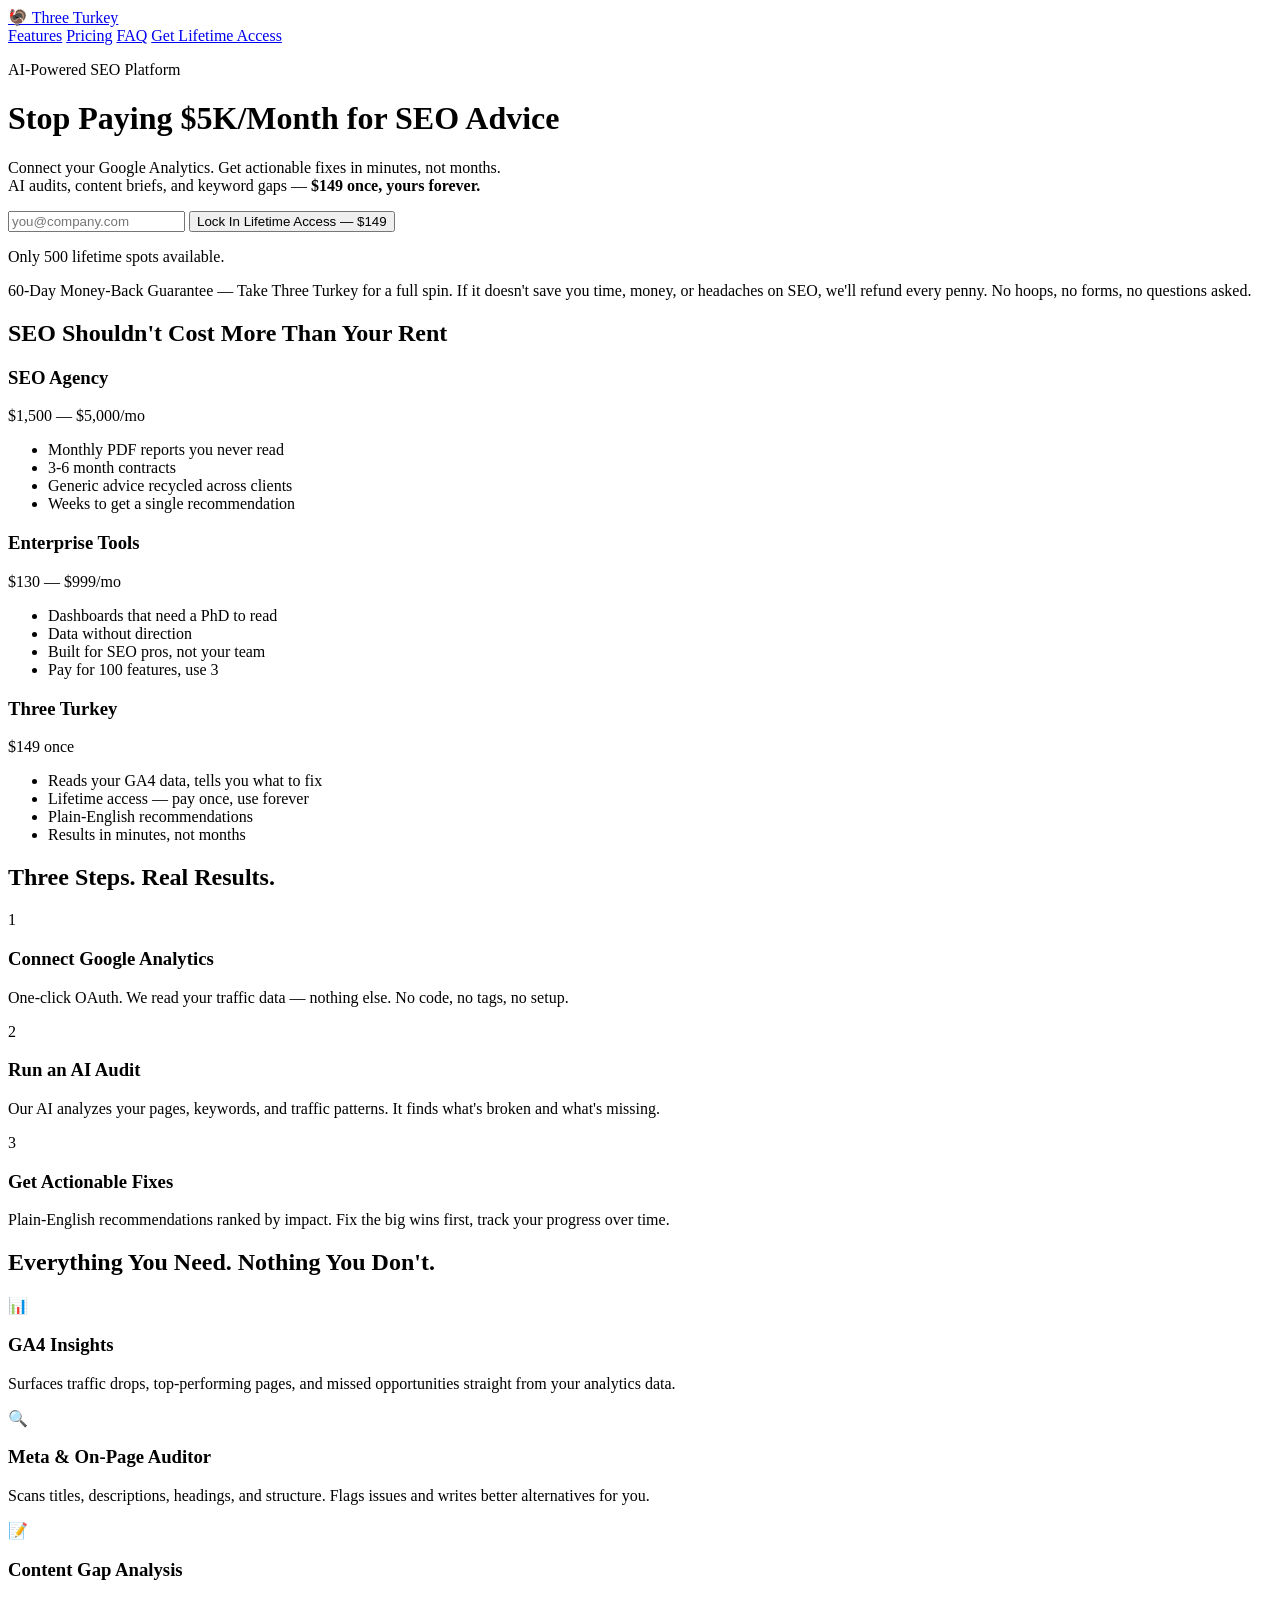
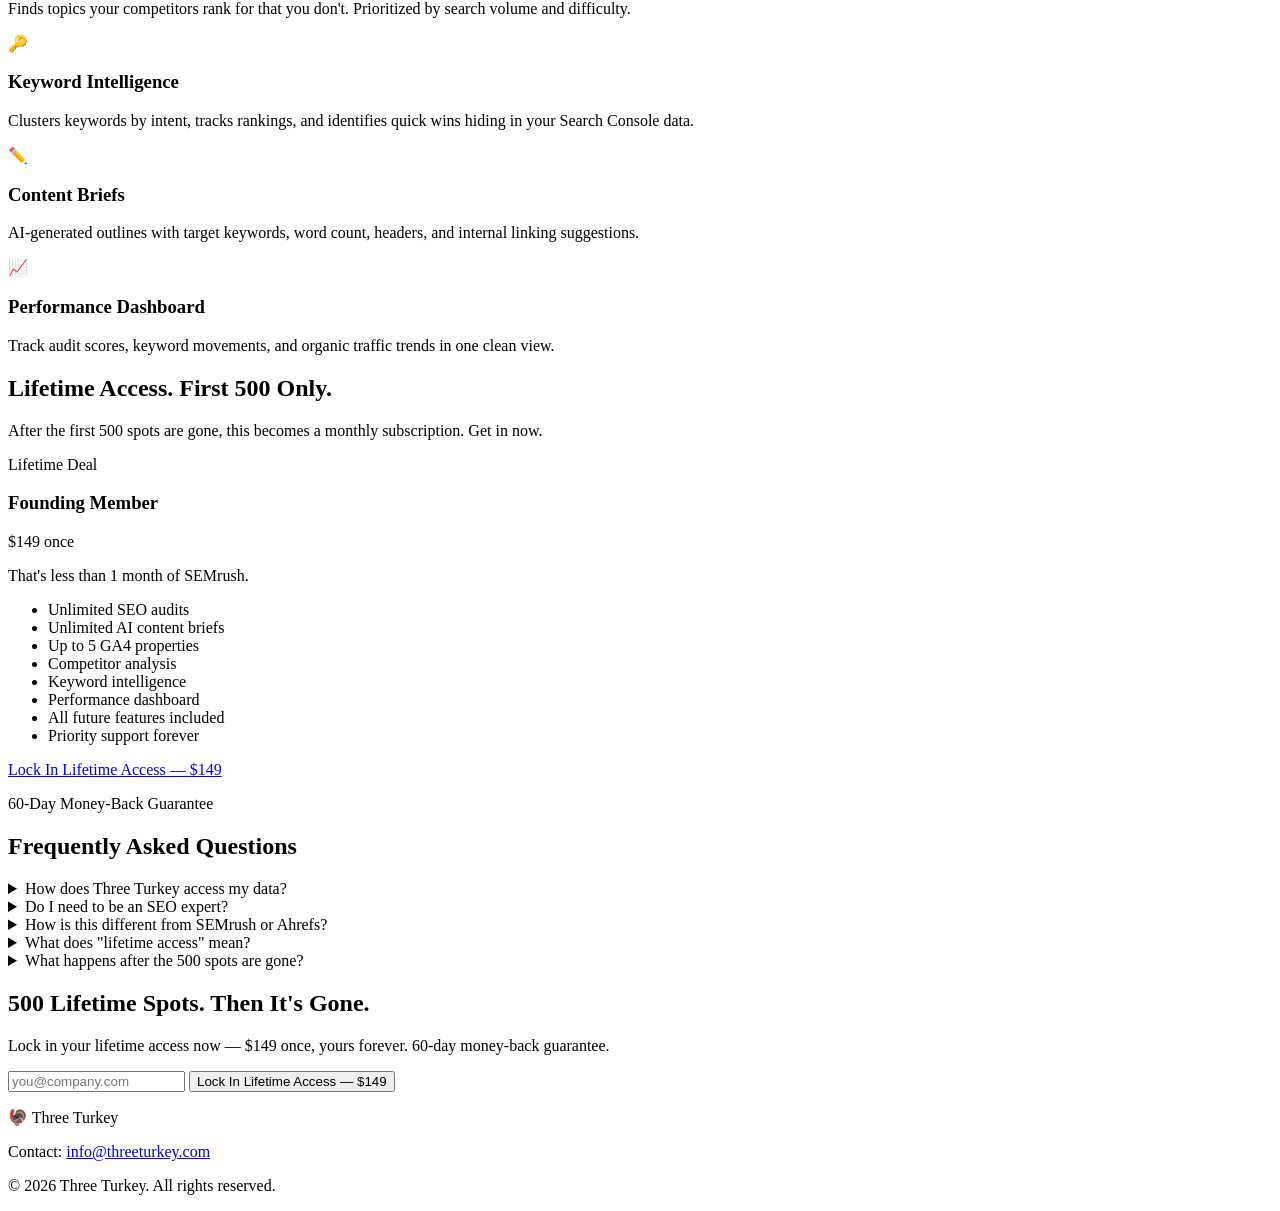
==== commit 089d933f: "Add brand logo and contact email to footer Co-Authored-By: Claude Opus 4.6 (1M context) <noreply@ant" ====
--- a/seo_saas/static/index.html
+++ b/seo_saas/static/index.html
@@ -17,7 +17,7 @@
     <meta name="robots" content="index, follow">
     <link rel="canonical" href="https://threeturkey.com">
     <link rel="icon" href="data:image/svg+xml,<svg xmlns='http://www.w3.org/2000/svg' viewBox='0 0 100 100'><text y='.9em' font-size='90'>&#x1F983;</text></svg>">
-    <link rel="stylesheet" href="/static/css/landing.css?v=3">
+    <link rel="stylesheet" href="/static/css/landing.css?v=4">
     <script type="application/ld+json">
     {
         "@context": "https://schema.org",
@@ -243,6 +243,7 @@
     <footer class="footer">
         <div class="container footer-inner">
             <p class="logo">&#x1F983; Three Turkey</p>
+            <p>Contact: <a href="mailto:info@threeturkey.com">info@threeturkey.com</a></p>
             <p>&copy; 2026 Three Turkey. All rights reserved.</p>
         </div>
     </footer>
